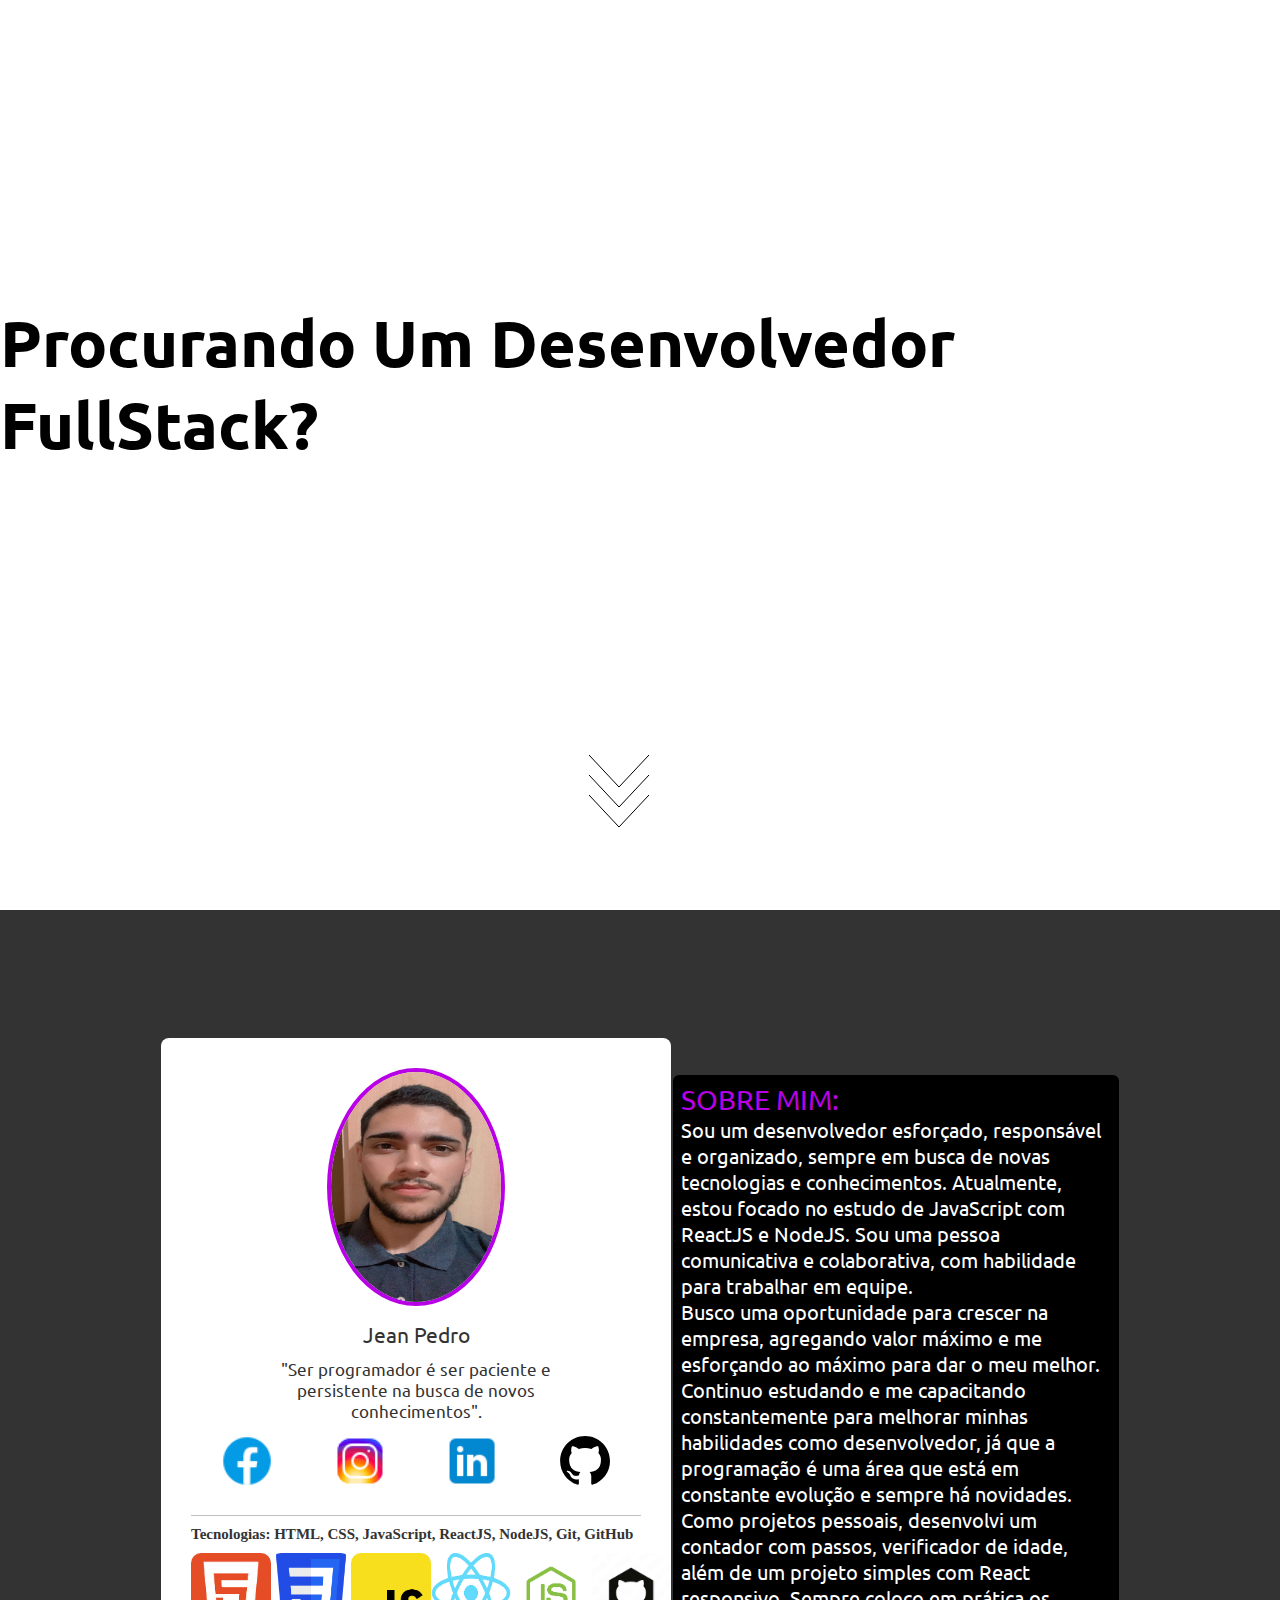
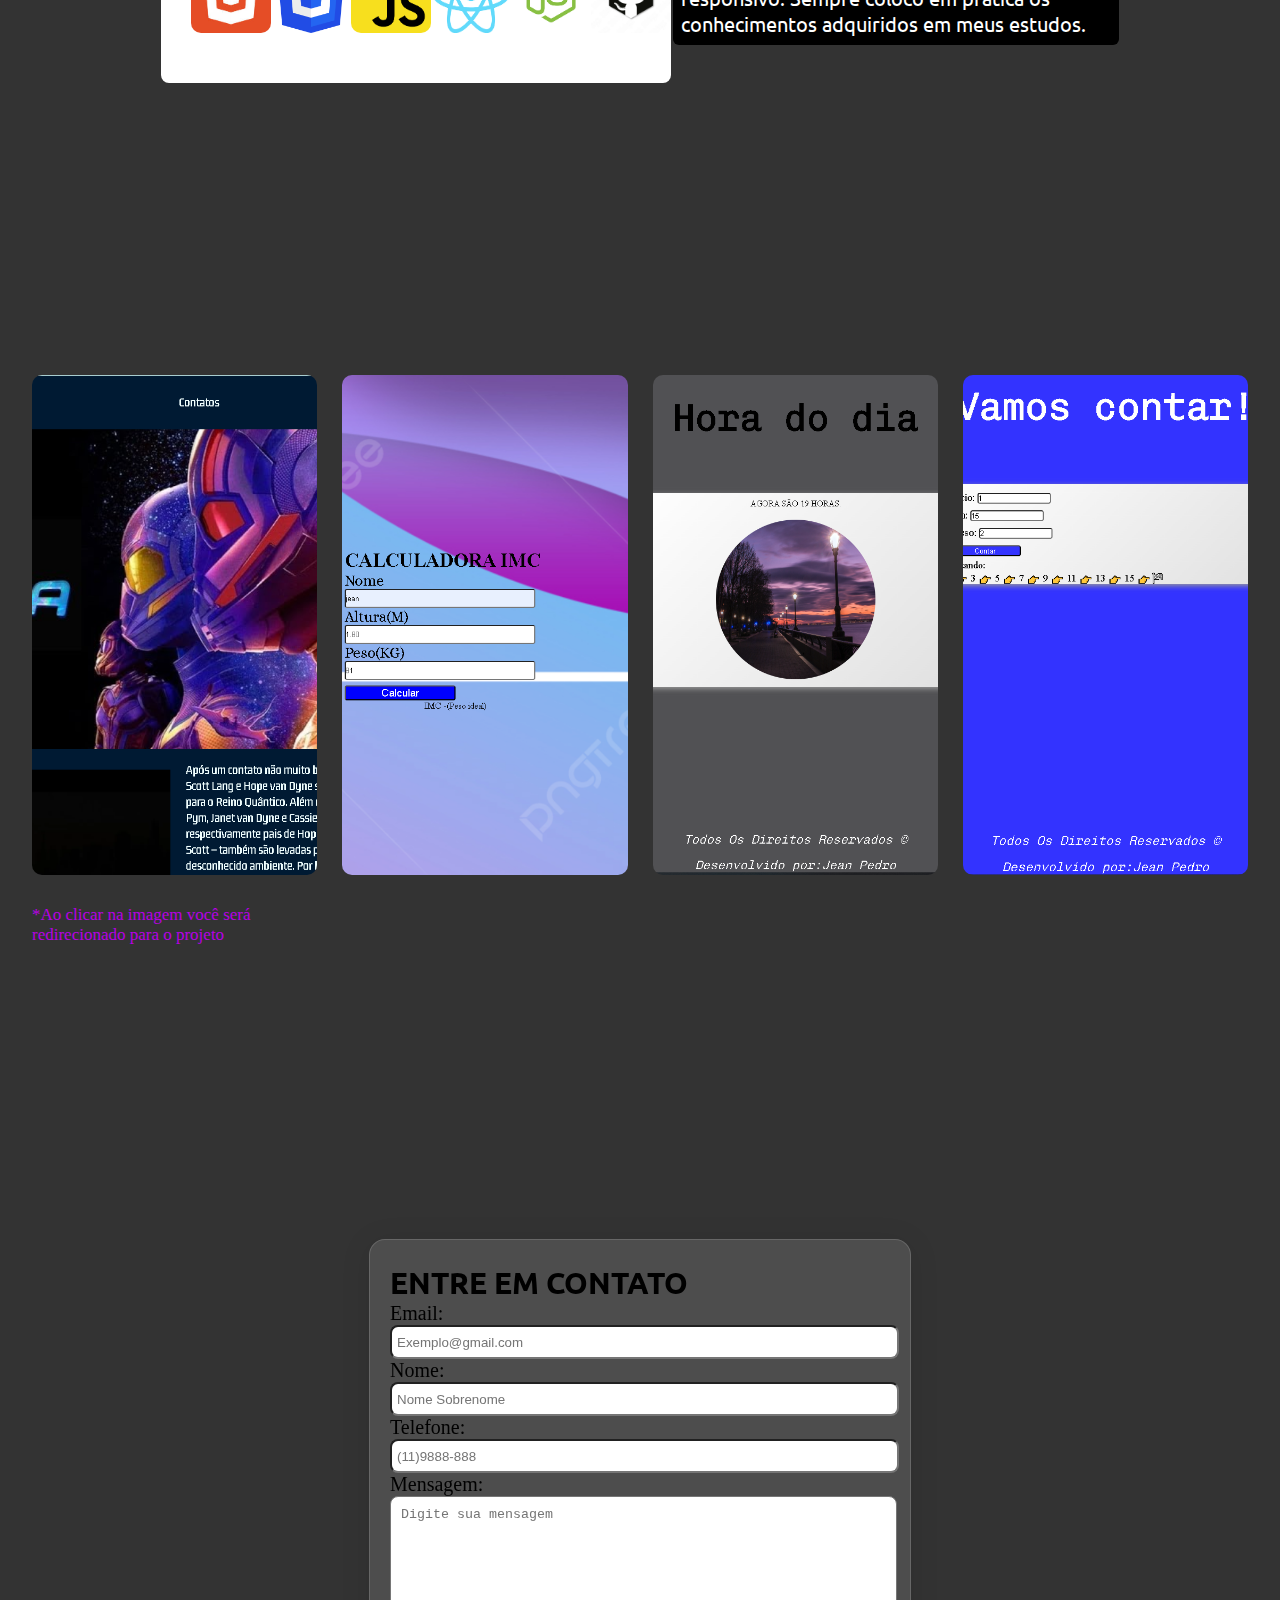
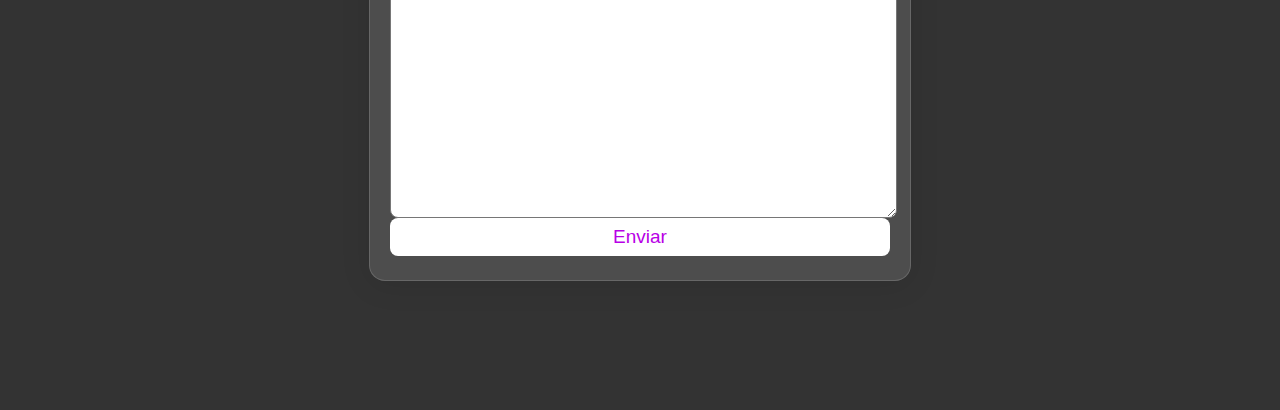
==== index.html @ 05919556 "First commit" ====
<!DOCTYPE html>
<html lang="en">
<head>
    <meta charset="UTF-8">
    <meta http-equiv="X-UA-Compatible" content="IE=edge">
    <meta name="viewport" content="width=device-width, initial-scale=1.0">
    <title>Jean Pedro</title>
    <link rel="stylesheet" href="./style.css"/>
</head>
<body>
    <div class="my-container">
        <header>
            <nav class="menu">
                <ul>
                    <li><a href="#">Home</a></li>
                    <li><a href="#content-container" class="smooth-scroll">Apresentação</a></li>
                    <li><a href="#content-container-card">Projetos</a></li>
                    <li><a href="#content-container-form">Contato</a></li>
                </ul>
            </nav>
        </header>
        <h1>
            Procurando Um Desenvolvedor FullStack?
        </h1>
        <svg class="arrow">
           <path class="a1" d="M0 0 L30 32 L60 0"></path>
           <path class="a2" d="M0 20 L30 52 L60 20"></path>
           <path class="a3" d="M0 40 L30 72 L60 40"></path>
        </svg>
    </div>
    <div id="content-container">
        <div class="profile-container">
            <div class="profile-content">
                <div class="profile-card">
                    <img class="profile-image" src="./]JEAN.JPG"/>
                    <span class="name-text">Jean Pedro</span>
                    <span class="profile-text">
                        "⁠Ser programador é ser paciente e persistente na busca de novos conhecimentos".
                    </span>
                    
                    <div class="social-media">
                        <a href="https://www.facebook.com/jean.pedro.7165/" target="_blank">
                            <img class="logotype" src="./facebook.png"/>
                        </a>
                        <a href="https://www.instagram.com/jeanpc_b/" target="_blank">
                            <img class="logotype" src="./insta.png"/>
                        </a>
                        <a href="https://www.linkedin.com/in/jean-pedro-10a763264/" target="_blank">
                            <img class="logotype" src="./linkedin.png"/>
                        </a>
                        <a href="https://github.com/jeandevfull" target="_blank">
                            <img class="logotype" src="./bxl-github.svg"/>
                        </a>
                      </div>
                      
                    <div class="divider">
                        <h4>Tecnologias: HTML, CSS, JavaScript, ReactJS, NodeJS, Git, GitHub</h4>
                        <div class="icons-container">
                            <img class="icon-item" src="./htmll.jpg"/>
                            <img class="icon-item" src="./css.png"/>
                            <img class="icon-item" src="./js.png"/>
                            <img class="icon-item" src="./react.png"/>
                            <img  class="icon-item" src="./node.png"/>
                            <img  class="icon-item" src="./GitHub.png"/>
                        </div>
                    </div>
                </div>
            </div>
            <p class="profile-sinopse">
                     <span id="title">SOBRE MIM:</span> 

                     Sou um desenvolvedor esforçado, responsável e organizado, sempre em busca de novas tecnologias e conhecimentos. Atualmente, estou focado no estudo de JavaScript com ReactJS e NodeJS. Sou uma pessoa comunicativa e colaborativa, com habilidade para trabalhar em equipe.<br/>

                     Busco uma oportunidade para crescer na empresa, agregando valor máximo e me esforçando ao máximo para dar o meu melhor. Continuo estudando e me capacitando constantemente para melhorar minhas habilidades como desenvolvedor, já que a programação é uma área que está em constante evolução e sempre há novidades.<br/>
                     
                     Como projetos pessoais, desenvolvi um contador com passos, verificador de idade, além de um projeto simples com React responsivo. Sempre coloco em prática os conhecimentos adquiridos em meus estudos.
                     
            </p>
        </div>
    </div>

    <div id="content-container-card">
        <div class="project-container">
          <div class="actor-cards-container">
            <div class="cards-content">
             <a href="https://github.com/jeandevfull/ProjetoReact.git" target="_blank">
                 <div class="cards banner1"></div>
             </a>
             <a href="https://jeandevfull.github.io/CalculadoraIMC/" target="_blank">
                 <div class="cards banner2"></div>
             </a>
             <a href="https://jeandevfull.github.io/Hora-do-dia-/" target="_blank">
                 <div class="cards banner3"></div>
             </a>
             <a href="https://jeandevfull.github.io/Super-contador/" target="_blank">
                 <div class="cards banner4"></div>
             </a>
             <p class="cards-sinopse">*Ao clicar na imagem você será redirecionado para o projeto</p>
            </div>
        </div>
    </div>
    </div>


    <div id="content-container-form">
        <div class="form-container">
            <form
            action="https://formspree.io/f/xgebzrep"
            method="POST"
             >
             <h1 class="contact">ENTRE EM CONTATO</h1>
            <label>
               Email:
            <input type="email" name="email" placeholder="Exemplo@gmail.com" style="padding-left: 5px;">
            <label>
                Nome:
             <input type="text" name="name" placeholder="Nome Sobrenome" style="padding-left: 5px;">
             <label>
                Telefone:
             <input type="text" name="fone" placeholder="(11)9888-888" style="padding-left: 5px;">
            </label>
            <label>
                Mensagem:
            <textarea name="message" placeholder="Digite sua mensagem" style="padding: 10px ;"></textarea>
            </label>
            <button type="submit">Enviar</button>
          </form>
        </div>
    </div>
    <script src="./java.js"></script>
 </body>
</html>
---- style.css ----
@import url('https://fonts.googleapis.com/css2?family=Tilt+Warp&family=Ubuntu:wght@300&display=swap');
*{
    margin: 0;
    padding: 0;
    text-decoration: none;
    list-style: none;

}
  

.my-container{
    height: 100vh;
    display: flex;
    flex-direction: column;
    align-items: center;
    justify-content: space-between;
    background-image: url('https://dkrn4sk0rn31v.cloudfront.net/uploads/2018/08/17172630/desenvolvedor-web.png');
    background-repeat: no repeat;
    background-attachment: fixed;
    background-position: center;
    background-size: cover;
    padding-top: 10px;
}

a[href^="#"][class*="smooth-scroll"] {
    scroll-behavior: smooth;
  }

h1{
    font-size: 65px;
    color:black;
    font-family: 'Ubuntu', sans-serif;
}

.menu{
    width: 50%;
    position: fixed;
    right: 20%;
}


ul{
    display: flex;
    justify-content: space-between;
    list-style: none;
    width: 900px;
}

li a{
    font-family: 'Ubuntu', sans-serif;
    font-size: 26px;
    color:white;
    cursor: pointer;
    transition: .5s;
}

li a:hover{
    color:#b800e6;
}

.arrow{
    width: 8%;
    height: 155px;
    bottom: 20px;
    
}


.arrow path{
    stroke:black;
    fill: transparent;
    stroke-width: 1px;
    animation: arrow 2s infinite;
    -webkit-animation: arrow 2s infinite;
}

@keyframes arrow
{
0% {opacity:0}
40% {opacity:1}
80% {opacity:0}
100% {opacity:0}
}

@-webkit-keyframes arrow
{
0% {opacity:0}
40% {opacity:1}
80% {opacity:0}
100% {opacity:0}
}

.arrow path.a1{
    animation-delay: -1s;
    -webkit-animation-delay: -1s;
}

.arrow path.a2{
    animation-delay: -0.5s;
    -webkit-animation-delay: -0.5s;
}

.arrow path.a3 {
    animation-delay:  0s;
    -webkit-animation-delay:  0s;
}

#content-container {
    height: 100vh;
    background-color: #333;
}

.profile-container{
    color: #333;
    display: flex;
    height: 100%;
    align-items: center;
    justify-content: center;
    background-image: url('https://www.pixelstalk.net/wp-content/uploads/images6/Blue-Cool-Wallpaper-Black-Color.jpg');
    background-repeat: no repeat;
    background-attachment: fixed;
    background-position: center;
    background-size: cover;
}

.profile-content{
    width: 40%;
}

.profile-card{
    display: flex;
    flex-direction: column;
    align-items: center;
    width: 450px;
    background-color: #ffffff;
    padding: 30px;
    border-radius: 8px
}

.profile-image{
    width: 170px;
    height: 230px;
    border-radius: 50%;
    border: 4px solid #b800e6;
}

.name-text{
    font-family: 'Ubuntu', sans-serif;
    font-size: 21px;
    margin-top: 15px;
}
.profile-text{
    font-family: 'Ubuntu', sans-serif;
    font-size: 17px;
    text-align: center;
    width: 80%;
    margin-top: 10px;
}

.social-media{
    display: flex;
    justify-content: space-around;
    width: 100%;
    margin-top: 10px;
}

.logotype{
    width: 60px;
    transition: .5s;
}

.logotype:hover{
    transform: scale(1.3);
}

.divider{
    width: 100%;
    border-top: .5px solid #bfbfbf;
    margin: 20px 0;
}

h4{
    font-size: 15px;
    padding-top: 10px;
    padding-bottom: 10px;
}

.icons-container{
    display: flex;
    width: 100%;
    justify-content: space-between;
}

.icon-item{
    width: 80px;
    height: auto;
    border-radius: 10px;
}

.profile-sinopse{
    width: 430px;
    font-family: 'Ubuntu', sans-serif;
    color:white;
    font-size: 20px;
    background-color: black;
    border-radius: 6px;
    padding: 8px;
}
#title{
    color: #b800e6;
    font-size: 28px;
    display: block;
}

.project-container{
    width: 100%;
    height: 100%;
    display: flex;
    justify-content: center;
    align-items: center;
    background-image: url('https://i.pinimg.com/originals/7a/1f/55/7a1f5512da6545866d4ae9b07a0d4e27.jpg');
    background-repeat: no repeat;
    background-attachment: fixed;
    background-position: center;
    background-size: cover;
}

.actor-cards-container{
    width: 100%;
    display: flex;
    justify-content: center;
}

.cards-content{
    width: 95%;
    display: grid;
    grid-template-columns: repeat(4,2fr);
    row-gap: 30px;
    column-gap: 25px;
}
  
.cards:hover{
    transform: scale(1.08);
}

.cards{
    width: 100%;
    height: 500px;
    background-size: cover;
    background-position: 50%,50%;
    border-radius: 10px;
    cursor: pointer;
    transition: 1s;
    display: flex;
    flex-direction: column;
    justify-content: flex-end;
    padding: 0,0,20px,10px;
}

.banner1{
    background-image: url('./homemform.png');
}

.banner2{
    background-image: url('./imc.png');
}

.banner3{
    background-image: url('./hora.png');
}

.banner4{
    background-image: url('./contador.png');
}

.cards-sinopse{
    font-size: 17px;
    color: #b800e6;
}
    

#content-container-card{
    height: 100vh;
    background-color: #333;
}

#content-container-form{
    height: 100vh;
    background-color: #333;
}

.form-container{
    width: 100%;
    height: 100%;
    display: flex;
    justify-content: center;
    align-items: center;
    background-image: url('https://www.csm.tech/storage/uploads/news/62554c4bbab9c1649757259Thumb.jpg');
    background-repeat: no-repeat;
    background-attachment: fixed;
    background-position: center;
    background-size: cover;
}

form{
    display: flex;
    flex-direction: column;
    justify-content: center;
    width: 500px;
    height: 600px;
    padding: 20px;
    border-radius: 8px;
    background: rgba(255, 255, 255, 0.13);
    border-radius: 16px;
    box-shadow: 0 4px 30px rgba(0, 0, 0, 0.1);
    backdrop-filter: blur(7.1px);
    -webkit-backdrop-filter: blur(7.1px);
    border: 1px solid rgba(255, 255, 255, 0.15);
}

label{
    display: block;
    font-size: 20px;
}

input{
    display: block;
    width: 100%;
    height: 30px;
    border-radius: 8px;
}

textarea{
    display: block;
    width: 97%;
    max-width: 97%;
    min-width: 97%;
    height: 300px;
    min-height: 300px;
    max-height: 300px;
    border-radius: 8px;
}

button{
    width: 100%;
    border: none;
    background:white;
    color:#b800e6;
    border-radius: 8px;
    padding: 8px 12px;
    cursor: pointer;
    transition: 0.5s;
    font-size: 19px;
}

button:hover{
    color: black;
}

.contact{
    font-family: 'Ubuntu', sans-serif;
    font-size: 30px;
}
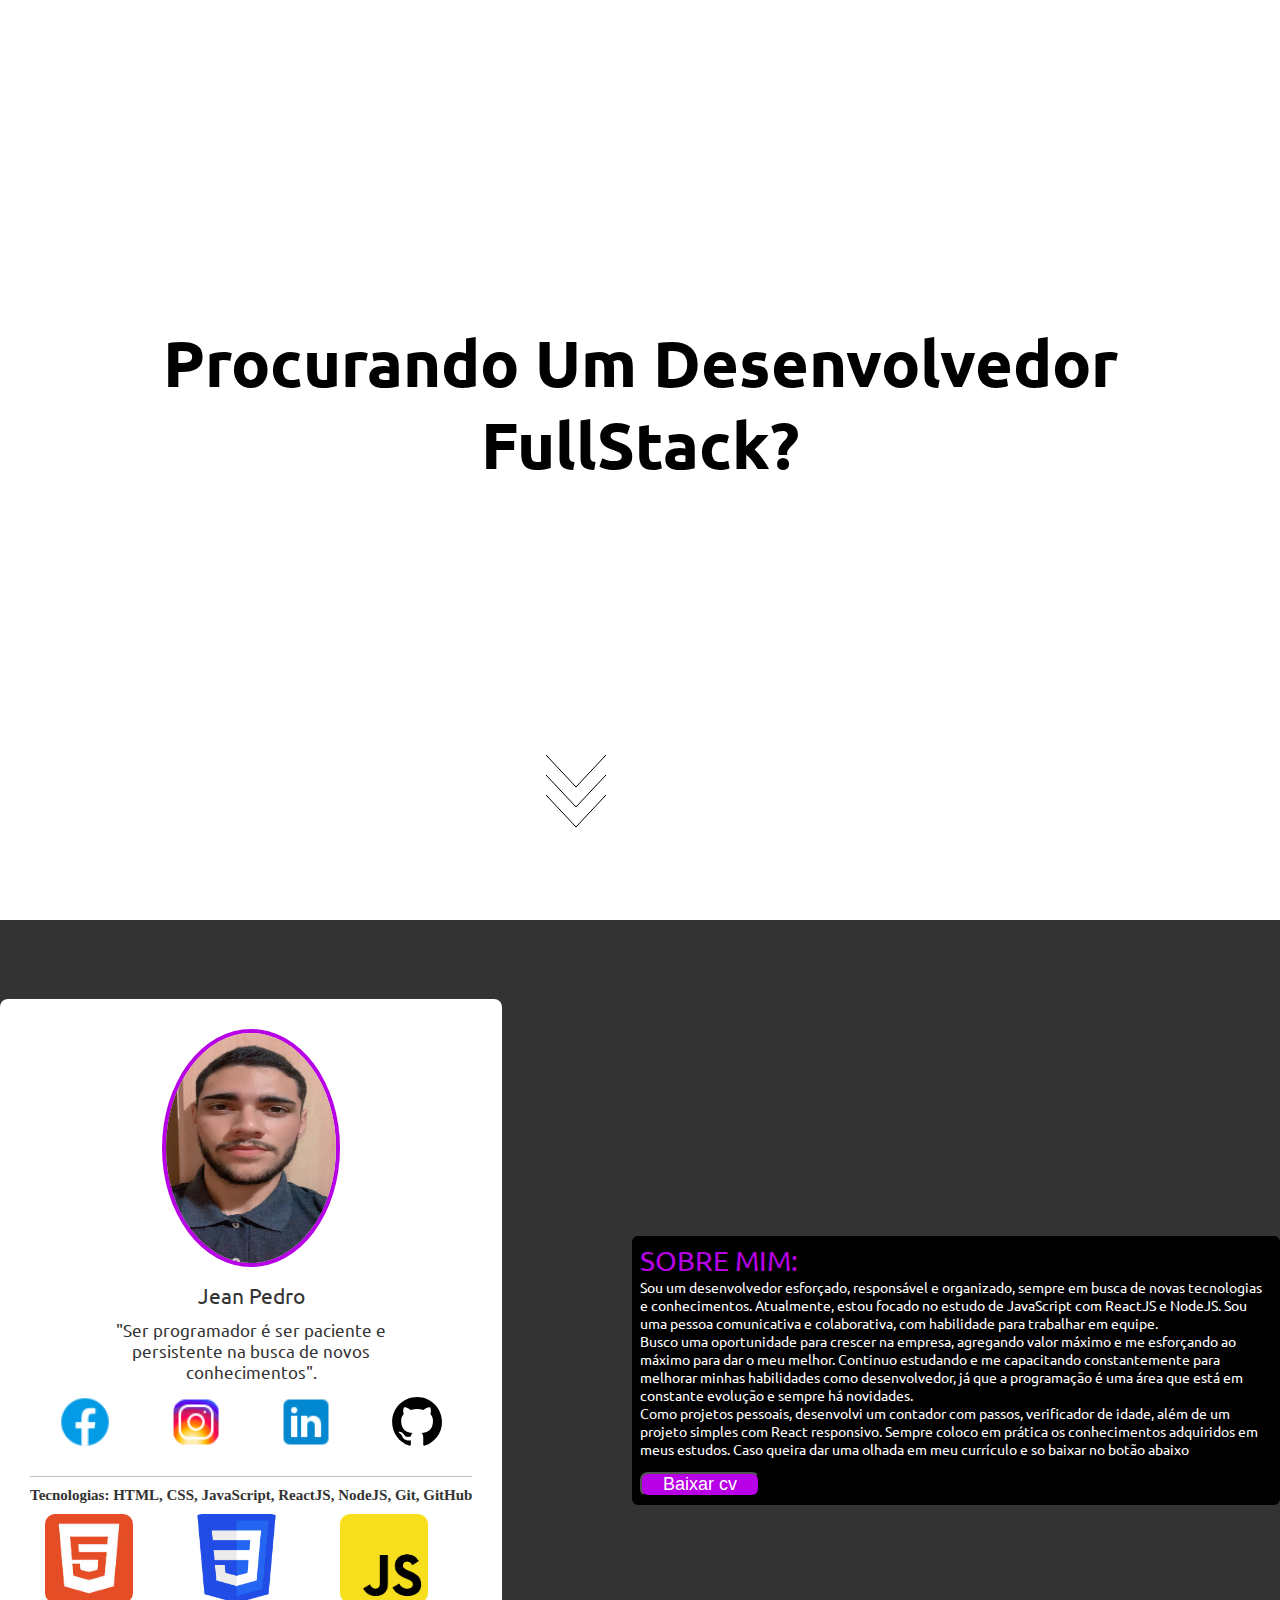
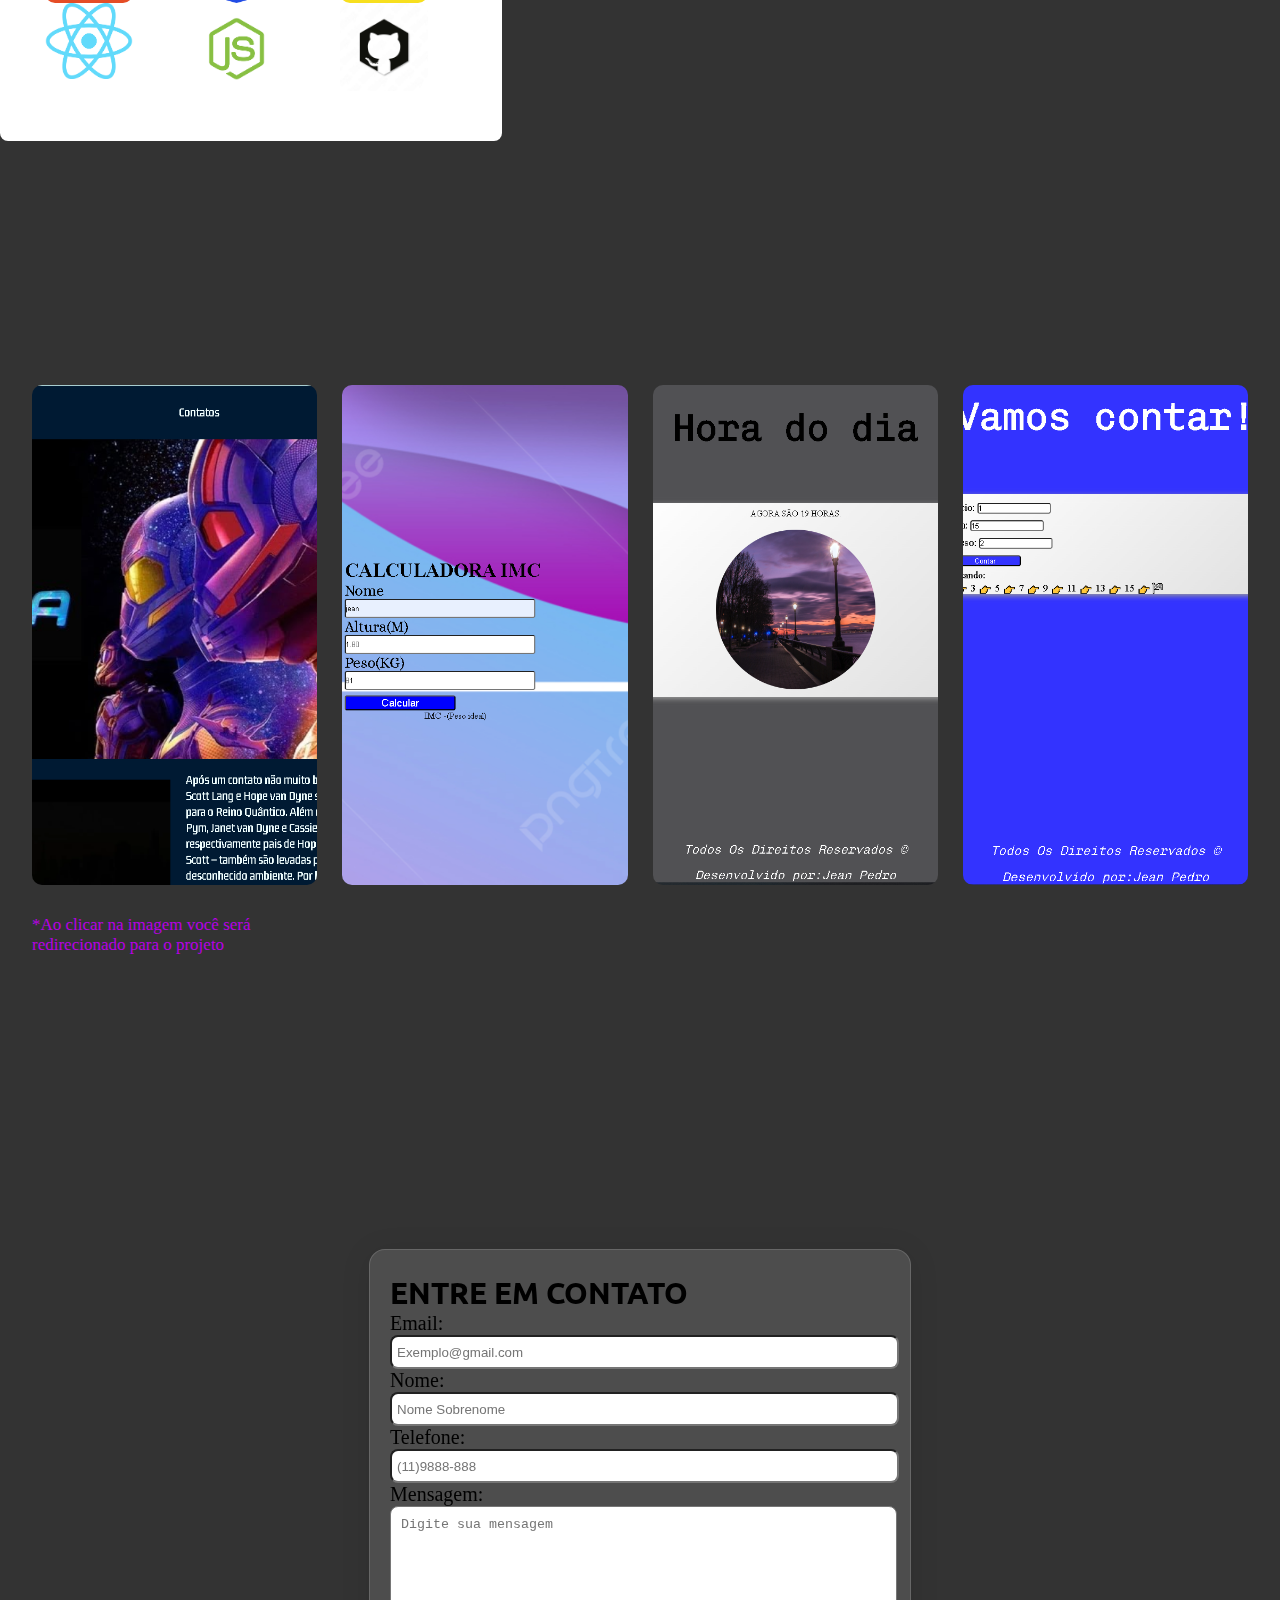
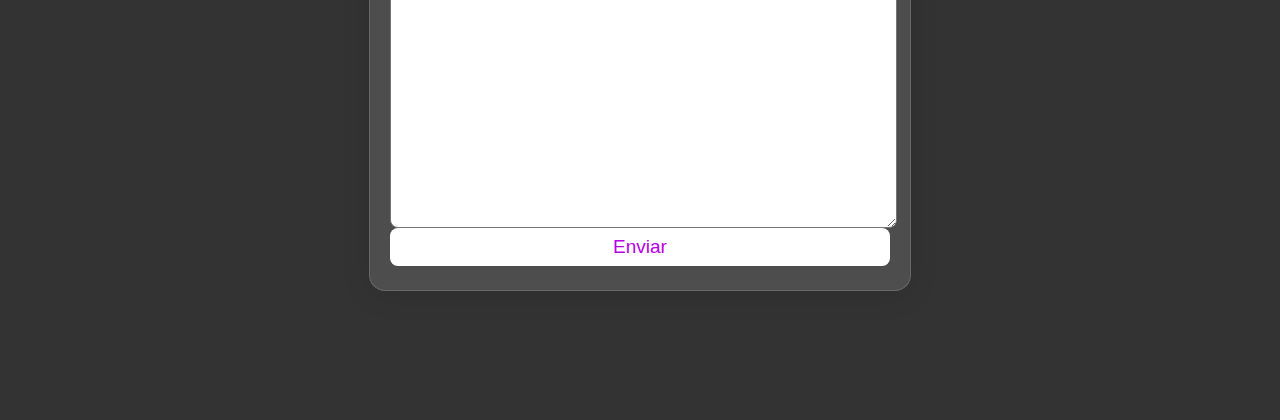
==== commit bd954b09: "add button cell" ====
--- a/index.html
+++ b/index.html
@@ -1,5 +1,5 @@
 <!DOCTYPE html>
-<html lang="en">
+<html lang="pt-br">
 <head>
     <meta charset="UTF-8">
     <meta http-equiv="X-UA-Compatible" content="IE=edge">
@@ -8,16 +8,22 @@
     <link rel="stylesheet" href="./style.css"/>
 </head>
 <body>
-    <div class="my-container">
+  
+    <div class="my-container" id="index">
         <header>
-            <nav class="menu">
-                <ul>
-                    <li><a href="#">Home</a></li>
-                    <li><a href="#content-container" class="smooth-scroll">Apresentação</a></li>
-                    <li><a href="#content-container-card">Projetos</a></li>
-                    <li><a href="#content-container-form">Contato</a></li>
+            <nav class="menus1">
+                <ul class="menus">
+                    <a href="#"><li>Início</li></a>
+                    <a href="#content-container"><li>Apresentação</li></a>
+                    <a href="#content-container-card"><li>Projetos</li></a>
+                    <a href="#content-container-form"><li>Contato</li></a>
                 </ul>
             </nav>
+            <div class="hamburger-menu">
+                <span class="line"></span>
+                <span class="line"></span>
+                <span class="line"></span>
+            </div>
         </header>
         <h1>
             Procurando Um Desenvolvedor FullStack?
@@ -32,7 +38,7 @@
         <div class="profile-container">
             <div class="profile-content">
                 <div class="profile-card">
-                    <img class="profile-image" src="./]JEAN.JPG"/>
+                    <img class="profile-image" src="././assets/]JEAN.JPG"/>
                     <span class="name-text">Jean Pedro</span>
                     <span class="profile-text">
                         "⁠Ser programador é ser paciente e persistente na busca de novos conhecimentos".
@@ -40,28 +46,28 @@
                     
                     <div class="social-media">
                         <a href="https://www.facebook.com/jean.pedro.7165/" target="_blank">
-                            <img class="logotype" src="./facebook.png"/>
+                            <img class="logotype" src="././assets/facebook.png"/>
                         </a>
                         <a href="https://www.instagram.com/jeanpc_b/" target="_blank">
-                            <img class="logotype" src="./insta.png"/>
+                            <img class="logotype" src="././assets/insta.png"/>
                         </a>
                         <a href="https://www.linkedin.com/in/jean-pedro-10a763264/" target="_blank">
-                            <img class="logotype" src="./linkedin.png"/>
+                            <img class="logotype" src="././assets/linkedin.png"/>
                         </a>
                         <a href="https://github.com/jeandevfull" target="_blank">
-                            <img class="logotype" src="./bxl-github.svg"/>
+                            <img class="logotype" src=".//assets/bxl-github.svg"/>
                         </a>
                       </div>
                       
                     <div class="divider">
                         <h4>Tecnologias: HTML, CSS, JavaScript, ReactJS, NodeJS, Git, GitHub</h4>
                         <div class="icons-container">
-                            <img class="icon-item" src="./htmll.jpg"/>
-                            <img class="icon-item" src="./css.png"/>
-                            <img class="icon-item" src="./js.png"/>
-                            <img class="icon-item" src="./react.png"/>
-                            <img  class="icon-item" src="./node.png"/>
-                            <img  class="icon-item" src="./GitHub.png"/>
+                            <img class="icon-item" src="././assets/htmll.jpg"/>
+                            <img class="icon-item" src="././assets/css.png"/>
+                            <img class="icon-item" src="././assets/js.png"/>
+                            <img class="icon-item" src="././assets/react.png"/>
+                            <img  class="icon-item" src="././assets/node.png"/>
+                            <img  class="icon-item" src="././assets/GitHub.png"/>
                         </div>
                     </div>
                 </div>
@@ -74,6 +80,11 @@
                      Busco uma oportunidade para crescer na empresa, agregando valor máximo e me esforçando ao máximo para dar o meu melhor. Continuo estudando e me capacitando constantemente para melhorar minhas habilidades como desenvolvedor, já que a programação é uma área que está em constante evolução e sempre há novidades.<br/>
                      
                      Como projetos pessoais, desenvolvi um contador com passos, verificador de idade, além de um projeto simples com React responsivo. Sempre coloco em prática os conhecimentos adquiridos em meus estudos.
+
+                     Caso queira dar uma olhada em meu currículo e so baixar no botão abaixo<br/>
+                   <a href="./assets/jean pedro.pdf" download="jean pedro.pdf">
+                       <button class="dowload-cv">Baixar cv</button>
+                   </a>
                      
             </p>
         </div>
@@ -123,7 +134,7 @@
                 Mensagem:
             <textarea name="message" placeholder="Digite sua mensagem" style="padding: 10px ;"></textarea>
             </label>
-            <button type="submit">Enviar</button>
+            <button class="button-form" type="submit">Enviar</button>
           </form>
         </div>
     </div>
--- a/style.css
+++ b/style.css
@@ -4,7 +4,6 @@
     padding: 0;
     text-decoration: none;
     list-style: none;
-
 }
   
 
@@ -22,9 +21,12 @@
     padding-top: 10px;
 }
 
-a[href^="#"][class*="smooth-scroll"] {
-    scroll-behavior: smooth;
-  }
+header{
+    display: flex;
+    justify-content: flex-end;
+    width: 100%;
+    height: 40px;
+}
 
 h1{
     font-size: 65px;
@@ -32,21 +34,26 @@
     font-family: 'Ubuntu', sans-serif;
 }
 
-.menu{
+nav{
     width: 50%;
     position: fixed;
-    right: 20%;
-}
-
-
-ul{
+    left: 55%;
+    transform: translate(-50%);
+}
+
+a{
+    text-decoration: none;
+    color: inherit;
+}
+
+.menus{
     display: flex;
     justify-content: space-between;
     list-style: none;
     width: 900px;
 }
 
-li a{
+a li{
     font-family: 'Ubuntu', sans-serif;
     font-size: 26px;
     color:white;
@@ -54,7 +61,7 @@
     transition: .5s;
 }
 
-li a:hover{
+a li:hover{
     color:#b800e6;
 }
 
@@ -206,6 +213,17 @@
     border-radius: 6px;
     padding: 8px;
 }
+
+.dowload-cv{
+    cursor: pointer;
+    margin-top: 14px;
+    background-color: #b800e6;
+    color: white;
+    font-size: 18px;
+    width: 120px;
+    border-radius: 8px;
+}
+
 #title{
     color: #b800e6;
     font-size: 28px;
@@ -238,9 +256,11 @@
     row-gap: 30px;
     column-gap: 25px;
 }
-  
-.cards:hover{
-    transform: scale(1.08);
+
+.cards-content:hover > :not(:hover){
+    transition: 1s;
+    transform: scale(0.9);
+    opacity: .3;
 }
 
 .cards{
@@ -250,7 +270,6 @@
     background-position: 50%,50%;
     border-radius: 10px;
     cursor: pointer;
-    transition: 1s;
     display: flex;
     flex-direction: column;
     justify-content: flex-end;
@@ -258,19 +277,19 @@
 }
 
 .banner1{
-    background-image: url('./homemform.png');
+    background-image: url('././assets/homemform.png');
 }
 
 .banner2{
-    background-image: url('./imc.png');
+    background-image: url('././assets/imc.png');
 }
 
 .banner3{
-    background-image: url('./hora.png');
+    background-image: url('././assets/hora.png');
 }
 
 .banner4{
-    background-image: url('./contador.png');
+    background-image: url('././assets/contador.png');
 }
 
 .cards-sinopse{
@@ -341,7 +360,7 @@
     border-radius: 8px;
 }
 
-button{
+.button-form{
     width: 100%;
     border: none;
     background:white;
@@ -353,7 +372,7 @@
     font-size: 19px;
 }
 
-button:hover{
+.button-form:hover{
     color: black;
 }
 
@@ -361,3 +380,205 @@
     font-family: 'Ubuntu', sans-serif;
     font-size: 30px;
 }
+
+/*responsividade*/
+@media (max-width: 480px) {
+  .my-container{
+    justify-content: space-between;
+    padding: 10px 30px;
+    text-align: center;
+    max-width: 100%;
+  }
+
+  .hamburger-menu {
+    top: 20px;
+    right: 40px;
+    position: fixed;
+    cursor: pointer;
+  }
+
+  .hamburger-menu.open .line:nth-child(1) {
+    transform: translateY(8px) rotate(45deg);
+  }
+  
+  .hamburger-menu.open .line:nth-child(2) {
+    opacity: 0;
+  }
+  
+  .hamburger-menu.open .line:nth-child(3) {
+    transform: translateY(-8px) rotate(-45deg);
+  }
+
+  .hamburger-menu .line {
+    display: block;
+    width: 30px;
+    height: 3px;
+    background-color:#b800e6;
+    border-radius: 5px;
+    margin: 5px auto;
+  }
+
+  h1{
+    width: 100%;
+    font-size: 45px;
+    text-align: center;
+    margin-right: 15px;
+  }
+
+  .arrow{
+    width: 18%;
+  }
+
+  .profile-container{
+    margin-top: 25px;
+    display: flex;
+    flex-direction: column;
+  }
+
+  .profile-content{
+    width: 100%;
+    height: 70%;
+  }
+
+  .profile-image{
+    width: 110px;
+    height: 120px;
+  }
+
+  .profile-card{
+    width: 85%;
+  }
+
+  h4{
+    font-size: 13px;
+  }
+
+  .icons-container{
+    width: 100%;
+    margin-left: 15px;
+    display: grid;
+    grid-template-columns: repeat( 3, 1fr);
+  }
+
+  .icon-item{
+    width: 50%;
+  }
+
+  .profile-sinopse{
+    margin-top: 70px;
+    height: auto;
+    font-size: 12px;
+    width: 360px;
+    
+  }
+  
+  #content-container-card{
+    height: 360vh;
+  }
+
+  .cards-sinopse{
+    margin-top: 30px;
+    font-size: 15px;
+  }
+
+  .cards-content{
+    width: 92%;
+    display: flex;
+    flex-direction: column;
+  }
+
+  #content-container-form{
+    width: 99%;
+  }
+
+  .dowload-cv{
+    font-size: 16px;
+  }
+
+  .menus1{
+    width: 50%;
+    position: static;
+    transform: none;
+  }
+
+  .menus {
+    position: fixed;
+    top: 70px;
+    width: 100%;
+    right: -100%;
+    height: 95%;
+    flex-direction: column;
+    justify-content: space-around;
+    background-color: #fff;
+    gap: -10px;
+    transition: 0.3s;
+    align-items: center;
+  }
+
+  a li{
+    color: black;
+    font-size: 20px;
+    font-weight: bold;
+  }
+
+  .menus.open{
+    right: 0%;
+    z-index: 2;
+  }
+
+}
+
+@media (min-width: 480px) and (max-width: 1300px) {
+  .my-container{
+    justify-content: space-between;
+    padding: 10px;
+    text-align: center;
+    max-width: 100%;
+  }
+
+  header{
+    justify-content: center;
+  }
+
+  .menus1{
+    display: flex;
+    width: 85%;
+    position: fixed;
+    margin: auto;
+  }
+
+  a li {
+    font-size: 23px;
+  }
+
+  .arrow{
+    width: 15%;
+  }
+
+  .profile-content{
+    width: 100%;
+  }
+
+  .profile-card{
+    width: 70%;
+  }
+
+  .profile-sinopse{
+    width: 100%;
+    font-size: 14px
+  }
+
+  .icons-container{
+    width: 100%;
+    margin-left: 15px;
+    display: grid;
+    grid-template-columns: repeat( 3, 1fr);
+  }
+
+  .icon-item{
+    width: 60%;
+  }
+}
+
+
+
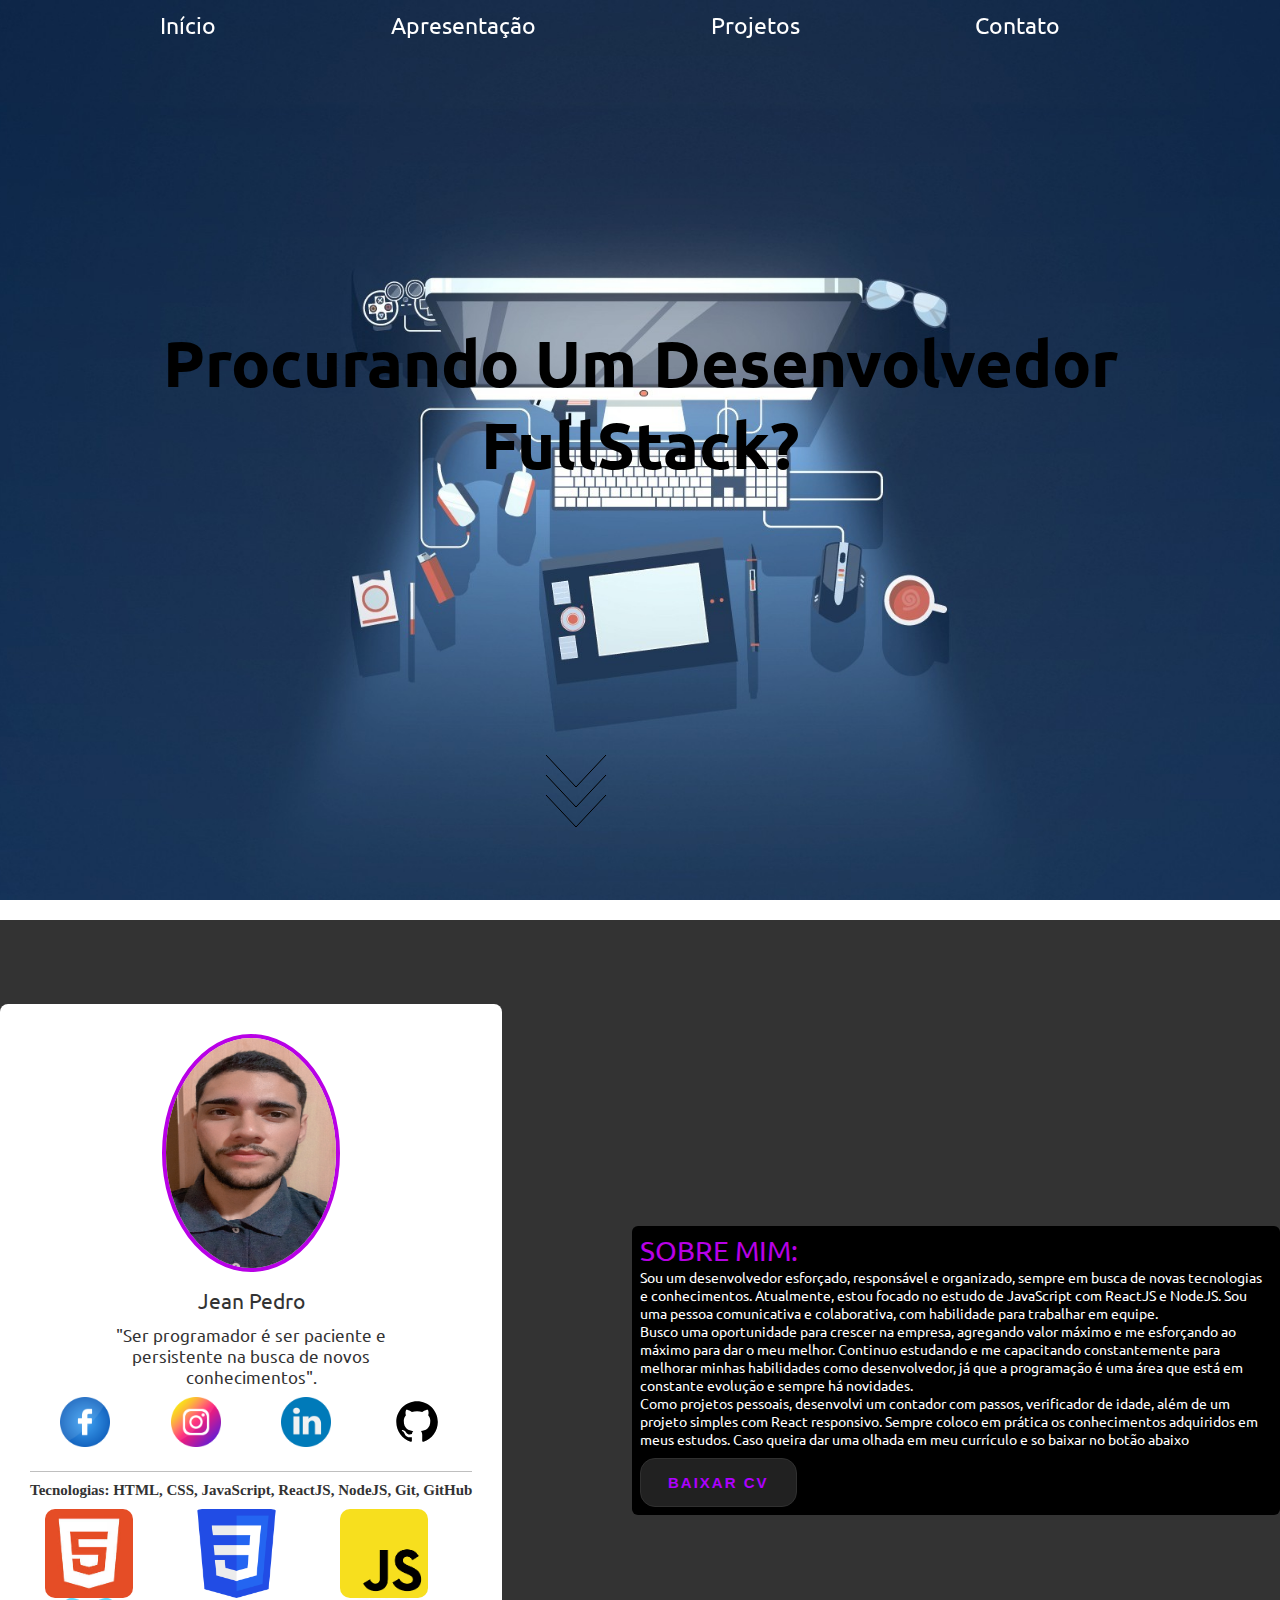
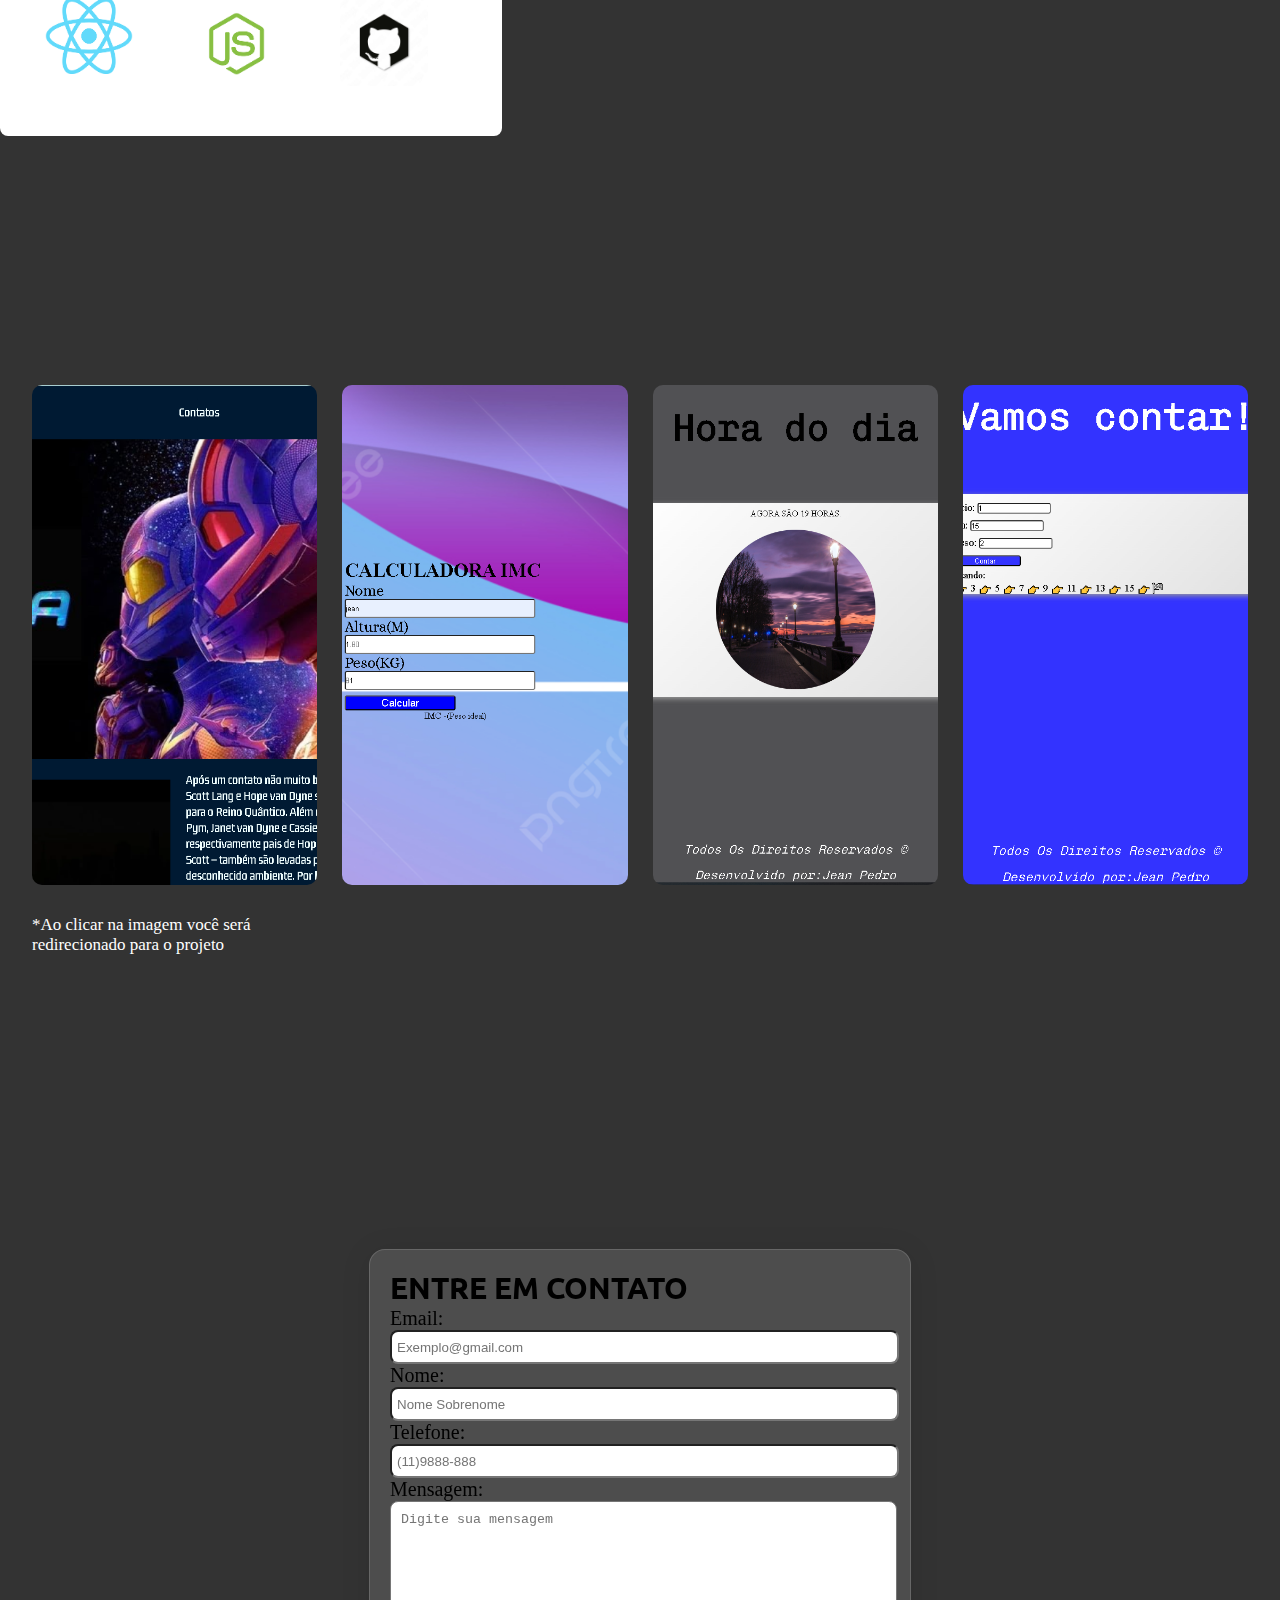
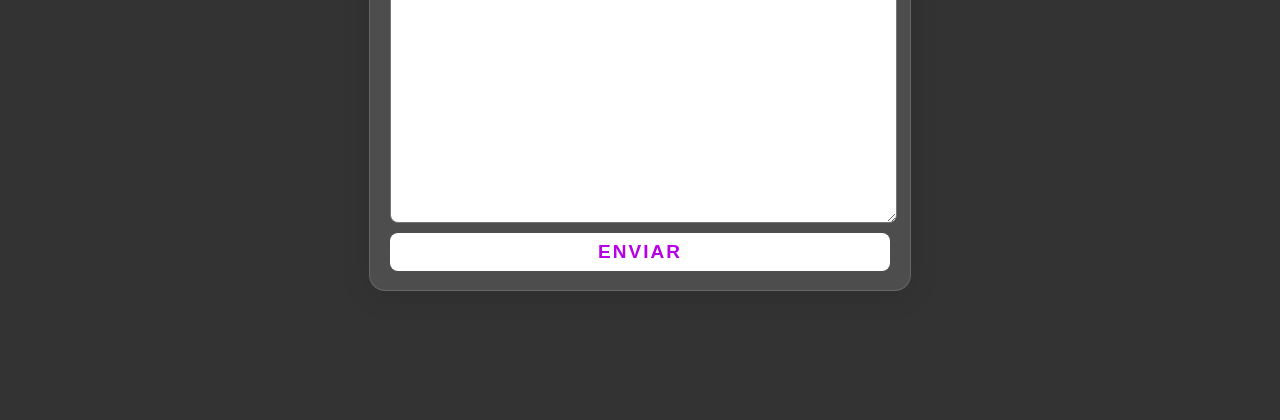
==== commit af30d735: "Button commit" ====
--- a/index.html
+++ b/index.html
@@ -83,7 +83,12 @@
 
                      Caso queira dar uma olhada em meu currículo e so baixar no botão abaixo<br/>
                    <a href="./assets/jean pedro.pdf" download="jean pedro.pdf">
-                       <button class="dowload-cv">Baixar cv</button>
+                    <button>
+                        <span></span>
+                        <span></span>
+                        <span></span>
+                        <span></span> Baixar cv
+                      </button>
                    </a>
                      
             </p>
--- a/style.css
+++ b/style.css
@@ -13,7 +13,7 @@
     flex-direction: column;
     align-items: center;
     justify-content: space-between;
-    background-image: url('https://dkrn4sk0rn31v.cloudfront.net/uploads/2018/08/17172630/desenvolvedor-web.png');
+    background-image: url('./assets/imagefund.jpg');
     background-repeat: no repeat;
     background-attachment: fixed;
     background-position: center;
@@ -123,7 +123,7 @@
     height: 100%;
     align-items: center;
     justify-content: center;
-    background-image: url('https://www.pixelstalk.net/wp-content/uploads/images6/Blue-Cool-Wallpaper-Black-Color.jpg');
+    background-image: url('./assets/fundo2.jpg');
     background-repeat: no repeat;
     background-attachment: fixed;
     background-position: center;
@@ -172,7 +172,7 @@
 }
 
 .logotype{
-    width: 60px;
+    width: 50px;
     transition: .5s;
 }
 
@@ -214,15 +214,104 @@
     padding: 8px;
 }
 
-.dowload-cv{
-    cursor: pointer;
-    margin-top: 14px;
-    background-color: #b800e6;
-    color: white;
-    font-size: 18px;
-    width: 120px;
-    border-radius: 8px;
-}
+button {
+  margin-top: 10px;
+  position: relative;
+  padding: 1em 1.8em;
+  outline: none;
+  border: 1px solid #303030;
+  background: #212121;
+  color: #ae00ff;
+  text-transform: uppercase;
+  letter-spacing: 2px;
+  font-size: 15px;
+  overflow: hidden;
+  transition: 0.2s;
+  border-radius: 15px;
+  cursor: pointer;
+  font-weight: bold;
+ }
+ 
+ button:hover {
+  box-shadow: 0 0 5px #ae00ff, 0 0 10px #001eff, 0 0 20px #ae00ff;
+  transition-delay: 0.6s;
+ }
+ 
+ button span {
+  position: absolute;
+ }
+ 
+ button span:nth-child(1) {
+  top: 0;
+  left: -100%;
+  width: 100%;
+  height: 2px;
+  background: linear-gradient(90deg, transparent, #ae00ff);
+ }
+ 
+ button:hover span:nth-child(1) {
+  left: 100%;
+  transition: 0.7s;
+ }
+ 
+ button span:nth-child(3) {
+  bottom: 0;
+  right: -100%;
+  width: 100%;
+  height: 2px;
+  background: linear-gradient(90deg, transparent, #001eff);
+ }
+ 
+ button:hover span:nth-child(3) {
+  right: 100%;
+  transition: 0.7s;
+  transition-delay: 0.35s;
+ }
+ 
+ button span:nth-child(2) {
+  top: -100%;
+  right: 0;
+  width: 2px;
+  height: 100%;
+  background: linear-gradient(180deg, transparent, #ae00ff);
+ }
+ 
+ button:hover span:nth-child(2) {
+  top: 100%;
+  transition: 0.7s;
+  transition-delay: 0.17s;
+ }
+ 
+ button span:nth-child(4) {
+  bottom: -100%;
+  left: 0;
+  width: 2px;
+  height: 100%;
+  background: linear-gradient(360deg, transparent, #001eff);
+ }
+ 
+ button:hover span:nth-child(4) {
+  bottom: 100%;
+  transition: 0.7s;
+  transition-delay: 0.52s;
+ }
+ 
+ button:active {
+  background: #ae00af;
+  background: linear-gradient(to top right, #ae00af, #001eff);
+  color: #bfbfbf;
+  box-shadow: 0 0 8px #ae00ff, 0 0 8px #001eff, 0 0 8px #ae00ff;
+  transition: 0.1s;
+ }
+ 
+ button:active span:nth-child(1) 
+ span:nth-child(2) 
+ span:nth-child(2) 
+ span:nth-child(2) {
+  transition: none;
+  transition-delay: none;
+ }
+ 
 
 #title{
     color: #b800e6;
@@ -236,7 +325,7 @@
     display: flex;
     justify-content: center;
     align-items: center;
-    background-image: url('https://i.pinimg.com/originals/7a/1f/55/7a1f5512da6545866d4ae9b07a0d4e27.jpg');
+    background-image: url('./assets/fundo3.jpg');
     background-repeat: no repeat;
     background-attachment: fixed;
     background-position: center;
@@ -294,7 +383,7 @@
 
 .cards-sinopse{
     font-size: 17px;
-    color: #b800e6;
+    color: white;
 }
     
 
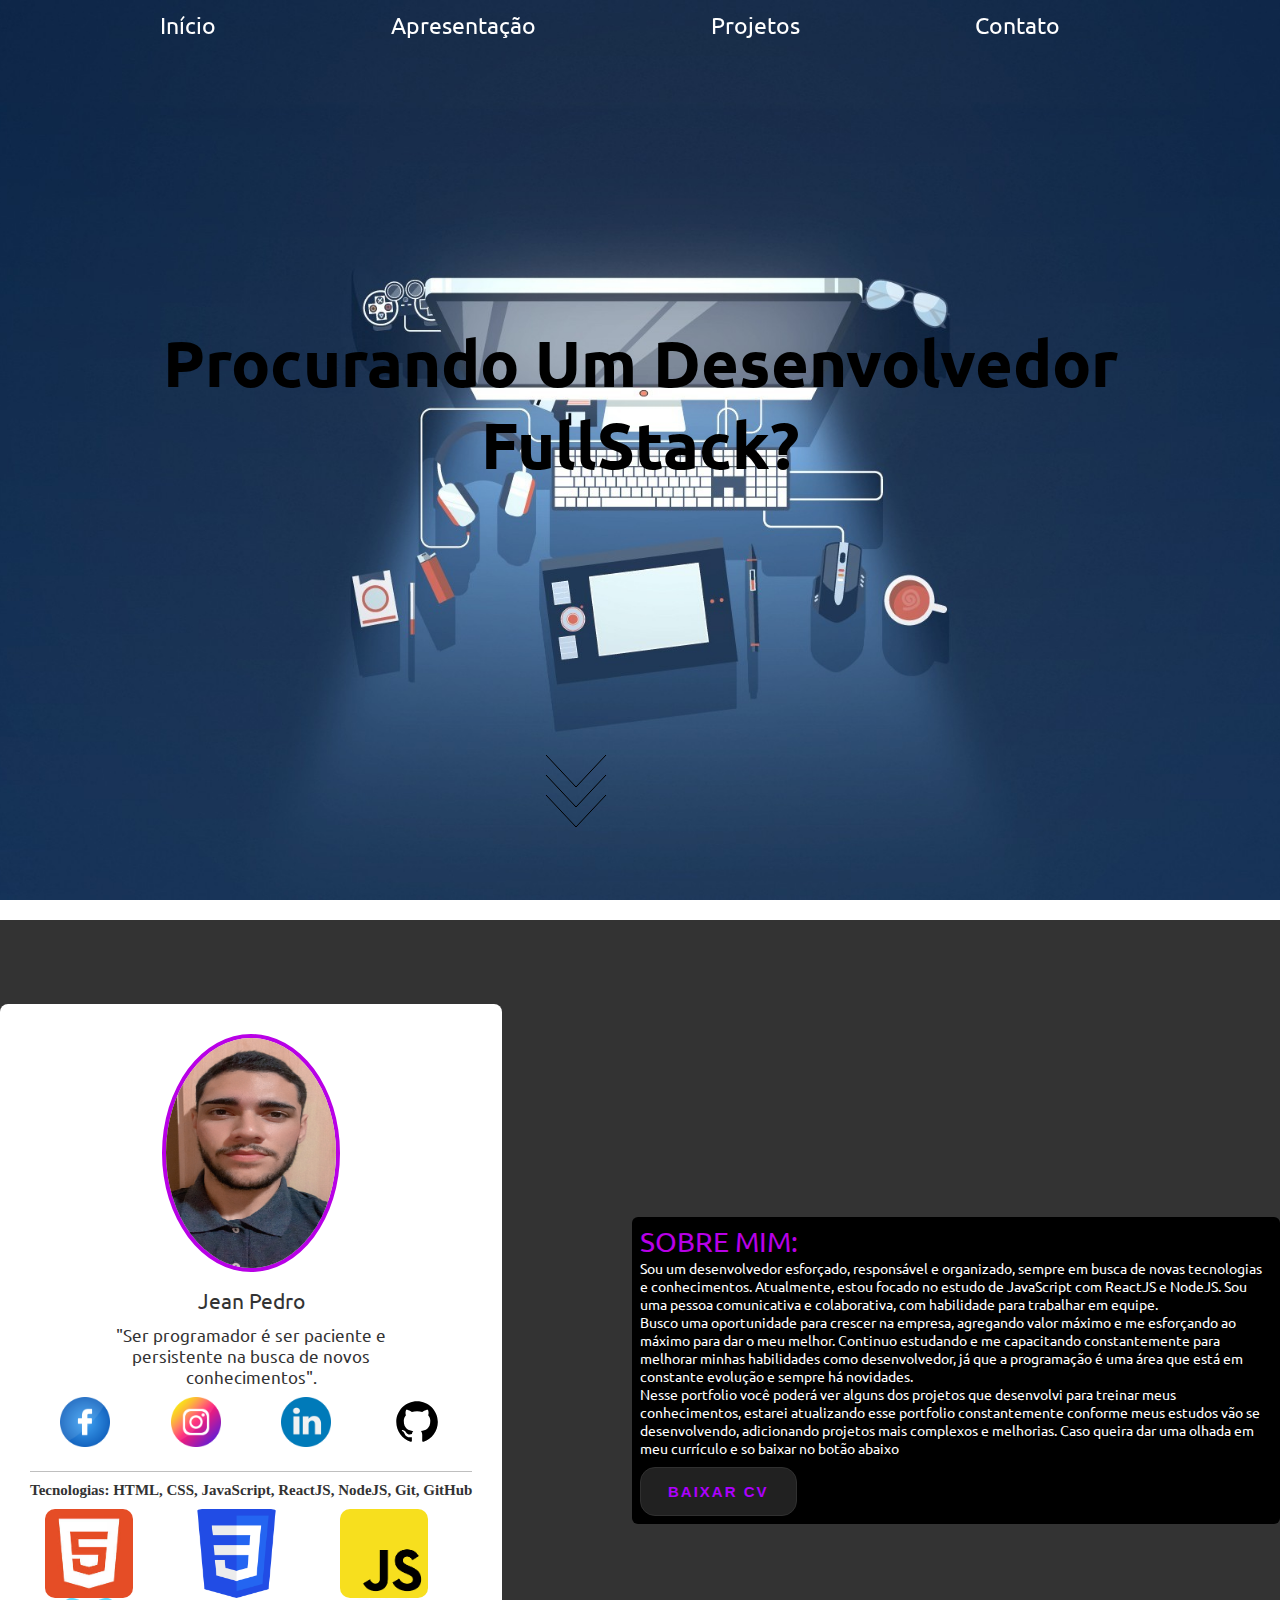
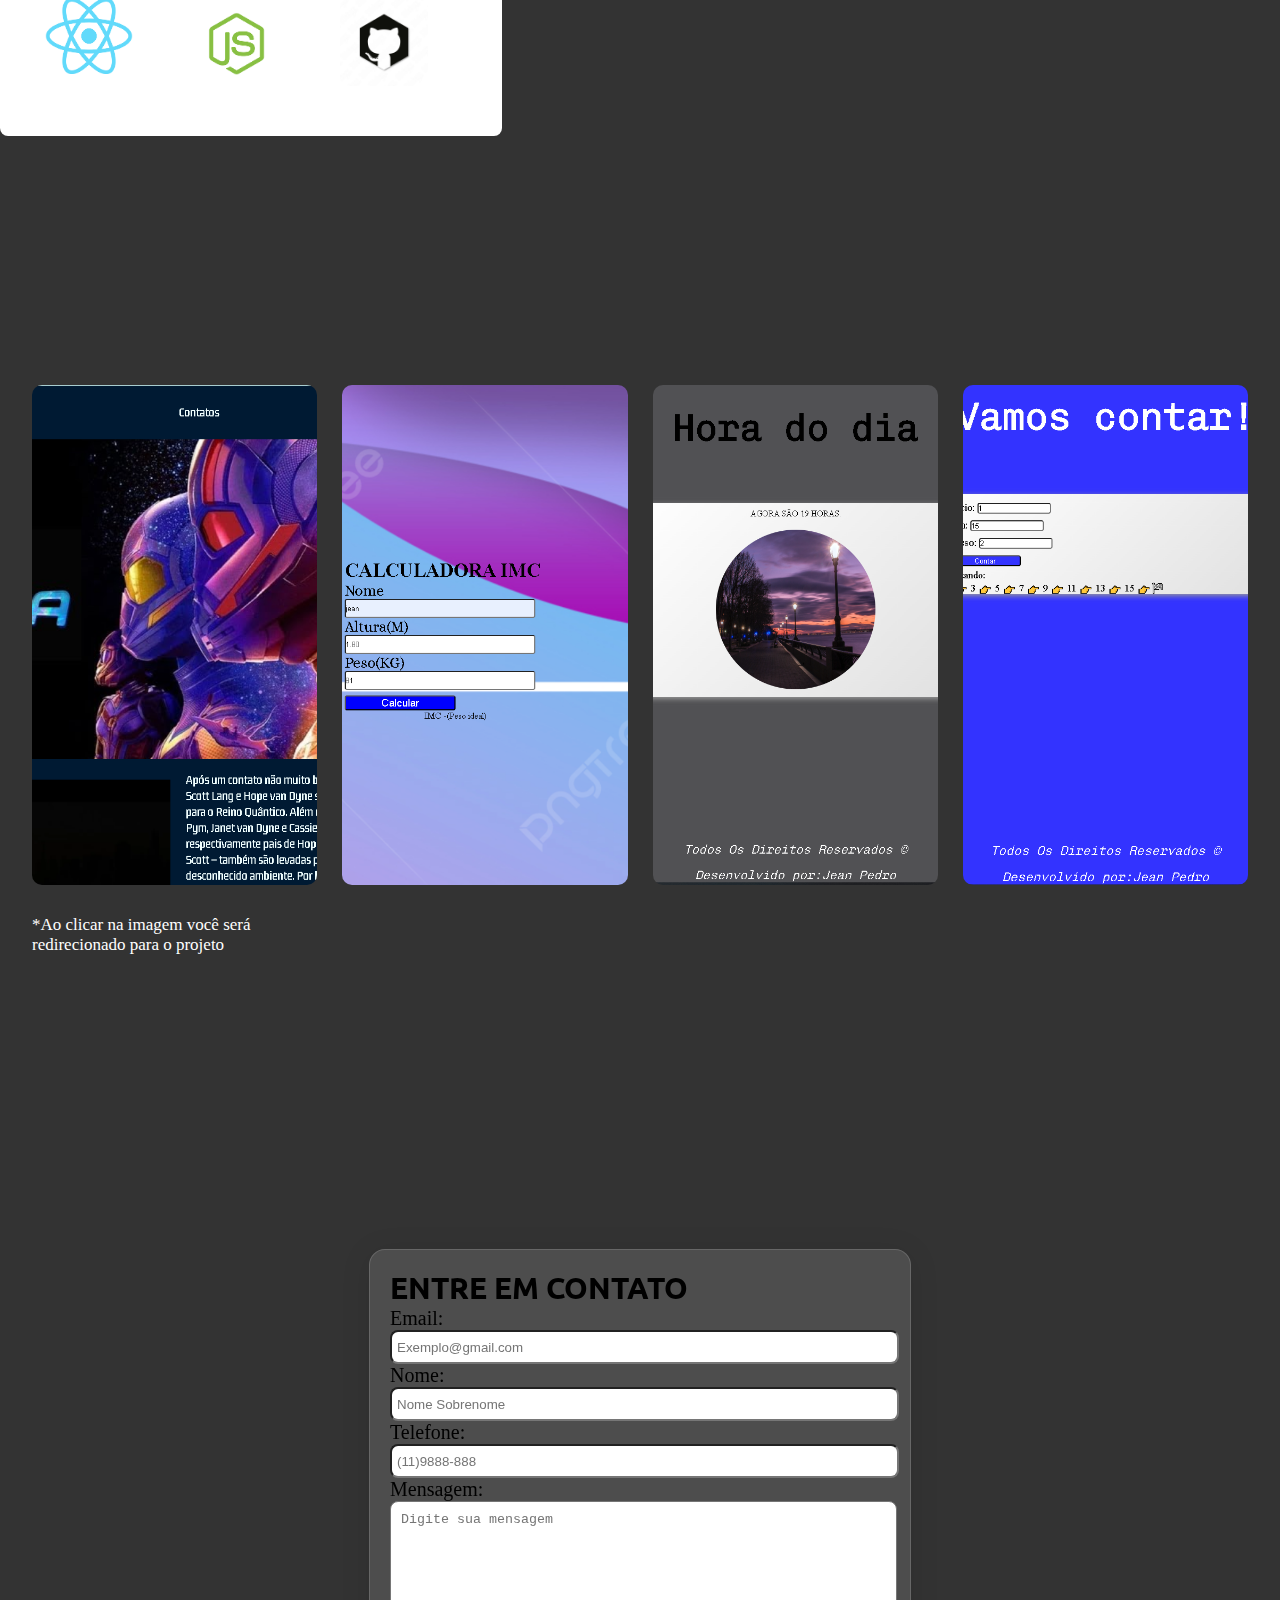
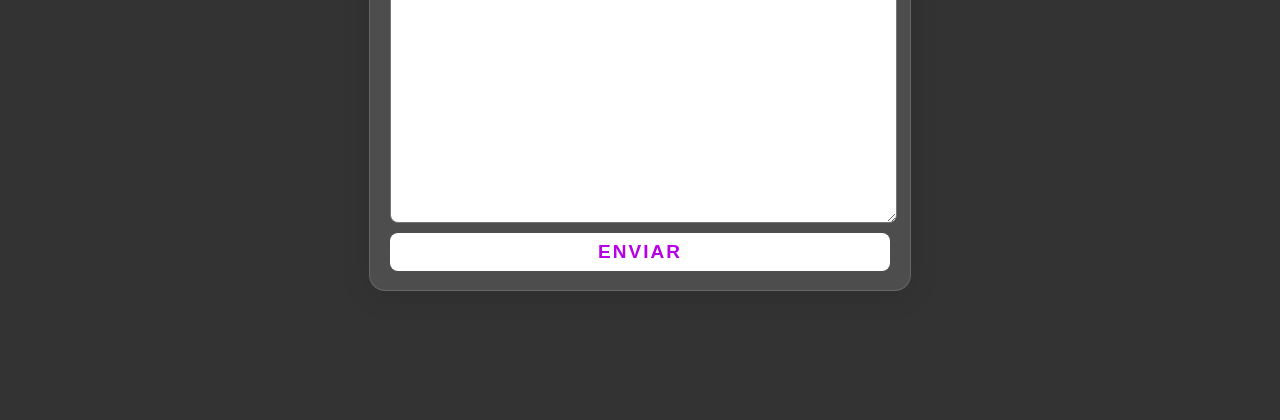
==== commit 688c1ff9: "updating description" ====
--- a/index.html
+++ b/index.html
@@ -79,7 +79,8 @@
 
                      Busco uma oportunidade para crescer na empresa, agregando valor máximo e me esforçando ao máximo para dar o meu melhor. Continuo estudando e me capacitando constantemente para melhorar minhas habilidades como desenvolvedor, já que a programação é uma área que está em constante evolução e sempre há novidades.<br/>
                      
-                     Como projetos pessoais, desenvolvi um contador com passos, verificador de idade, além de um projeto simples com React responsivo. Sempre coloco em prática os conhecimentos adquiridos em meus estudos.
+                     Nesse portfolio você poderá ver alguns dos projetos que desenvolvi para treinar meus conhecimentos, estarei atualizando esse portfolio constantemente conforme meus estudos vão se desenvolvendo, adicionando projetos 
+                     mais complexos e melhorias.
 
                      Caso queira dar uma olhada em meu currículo e so baixar no botão abaixo<br/>
                    <a href="./assets/jean pedro.pdf" download="jean pedro.pdf">
@@ -139,7 +140,7 @@
                 Mensagem:
             <textarea name="message" placeholder="Digite sua mensagem" style="padding: 10px ;"></textarea>
             </label>
-            <button class="button-form" type="submit">Enviar</button>
+            <button id="button-form" type="submit">Enviar</button>
           </form>
         </div>
     </div>
--- a/style.css
+++ b/style.css
@@ -449,7 +449,7 @@
     border-radius: 8px;
 }
 
-.button-form{
+#button-form{
     width: 100%;
     border: none;
     background:white;
@@ -461,7 +461,7 @@
     font-size: 19px;
 }
 
-.button-form:hover{
+#button-form:hover{
     color: black;
 }
 
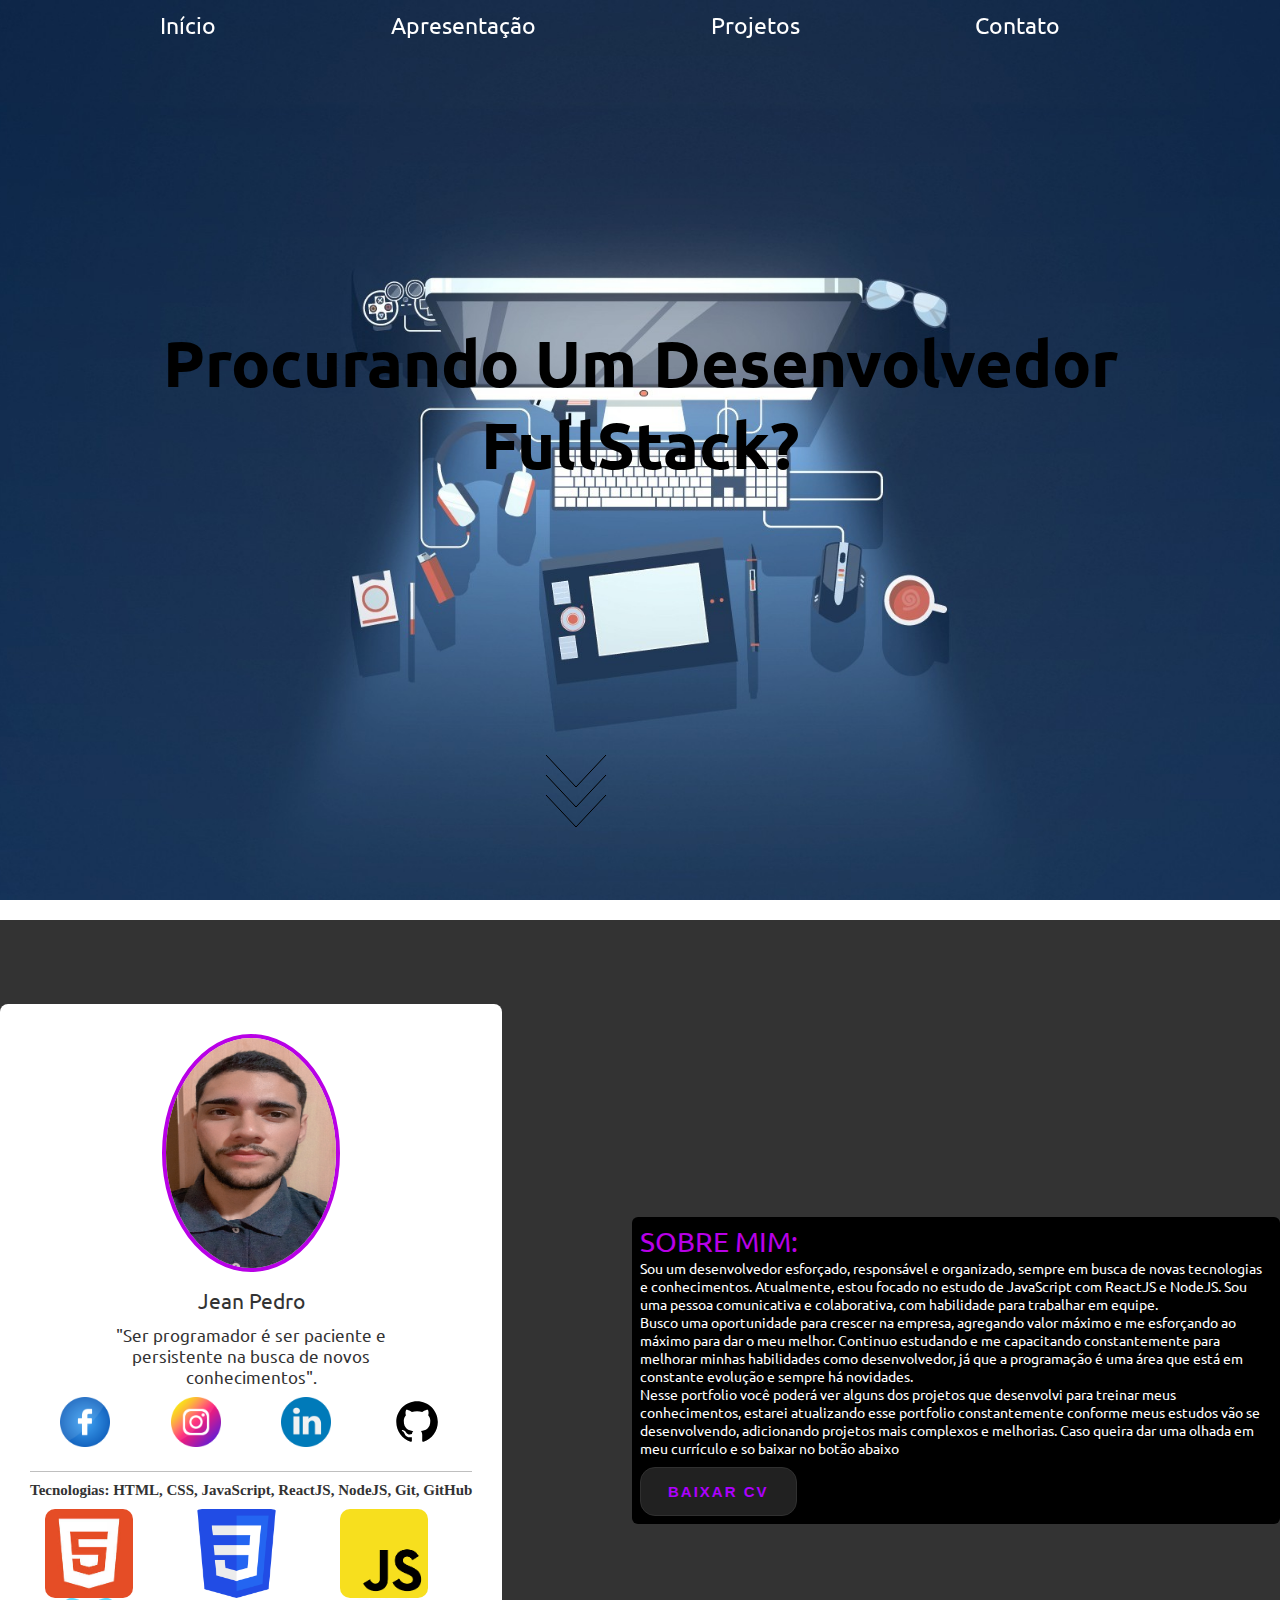
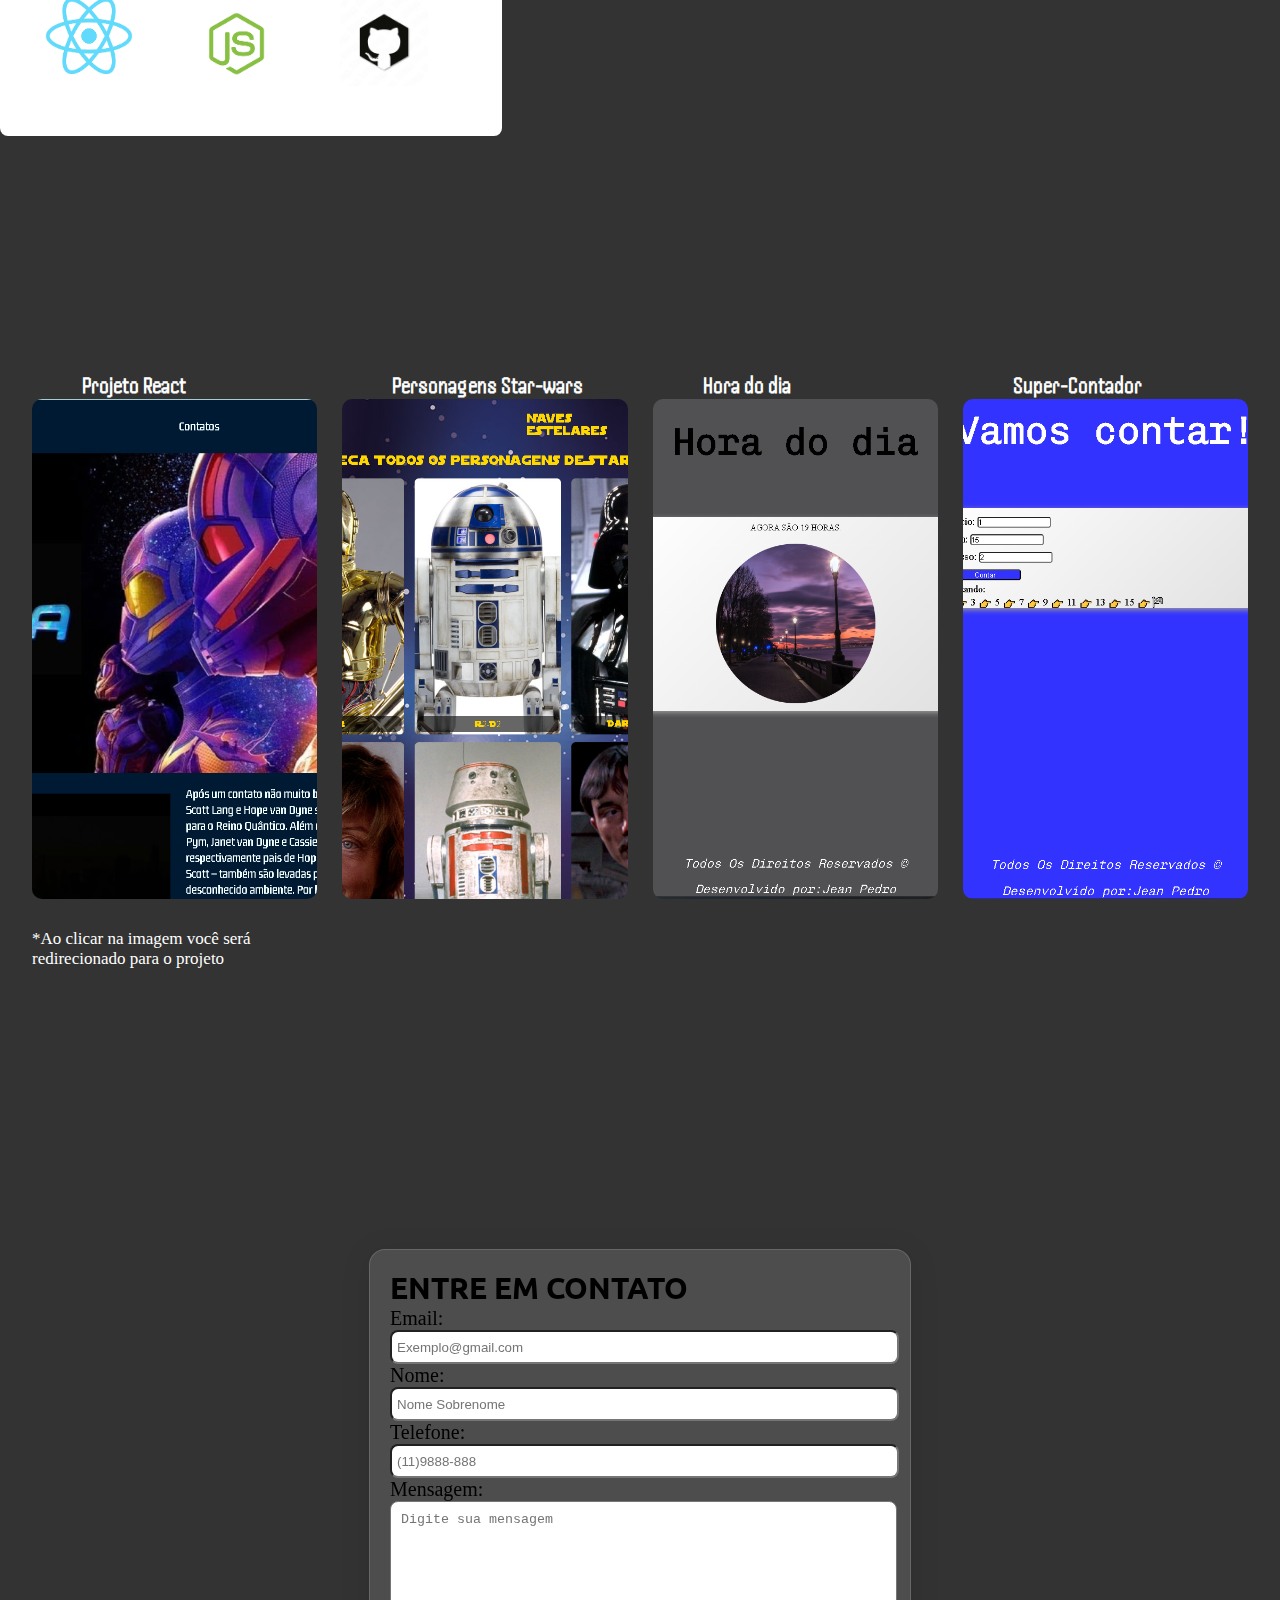
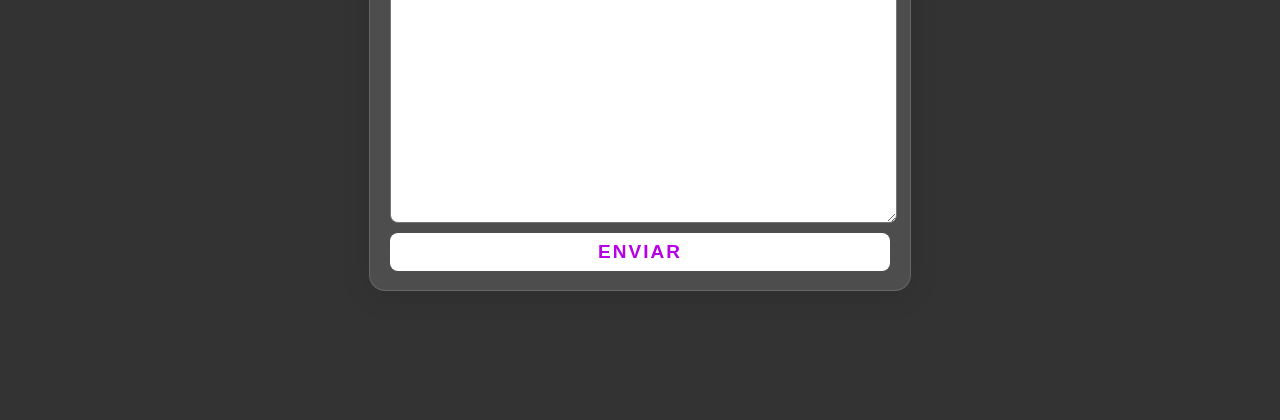
==== commit 5db6c7fb: "<chore>: adicionado novom projeto" ====
--- a/index.html
+++ b/index.html
@@ -101,15 +101,19 @@
           <div class="actor-cards-container">
             <div class="cards-content">
              <a href="https://github.com/jeandevfull/ProjetoReact.git" target="_blank">
+                 <span class="sinopse-cards">Projeto React</span>
                  <div class="cards banner1"></div>
              </a>
-             <a href="https://jeandevfull.github.io/CalculadoraIMC/" target="_blank">
+             <a href="https://jeandevfull.github.io/API-STARWARS/" target="_blank">
+                <span class="sinopse-cards">Personagens Star-wars</span>
                  <div class="cards banner2"></div>
              </a>
              <a href="https://jeandevfull.github.io/Hora-do-dia-/" target="_blank">
+                <span class="sinopse-cards">Hora do dia</span>
                  <div class="cards banner3"></div>
              </a>
              <a href="https://jeandevfull.github.io/Super-contador/" target="_blank">
+                <span class="sinopse-cards">Super-Contador</span>
                  <div class="cards banner4"></div>
              </a>
              <p class="cards-sinopse">*Ao clicar na imagem você será redirecionado para o projeto</p>
--- a/style.css
+++ b/style.css
@@ -1,4 +1,5 @@
 @import url('https://fonts.googleapis.com/css2?family=Tilt+Warp&family=Ubuntu:wght@300&display=swap');
+@import url('https://fonts.googleapis.com/css2?family=Handjet:wght@300&display=swap');
 *{
     margin: 0;
     padding: 0;
@@ -370,7 +371,7 @@
 }
 
 .banner2{
-    background-image: url('././assets/imc.png');
+    background-image: url('././assets/star-wars.png');
 }
 
 .banner3{
@@ -379,6 +380,14 @@
 
 .banner4{
     background-image: url('././assets/contador.png');
+}
+
+.sinopse-cards{
+  font-weight: bold;
+  color: white;
+  font-size: 1.5rem;
+  margin-left: 50px;
+  font-family: 'Handjet', cursive;
 }
 
 .cards-sinopse{
